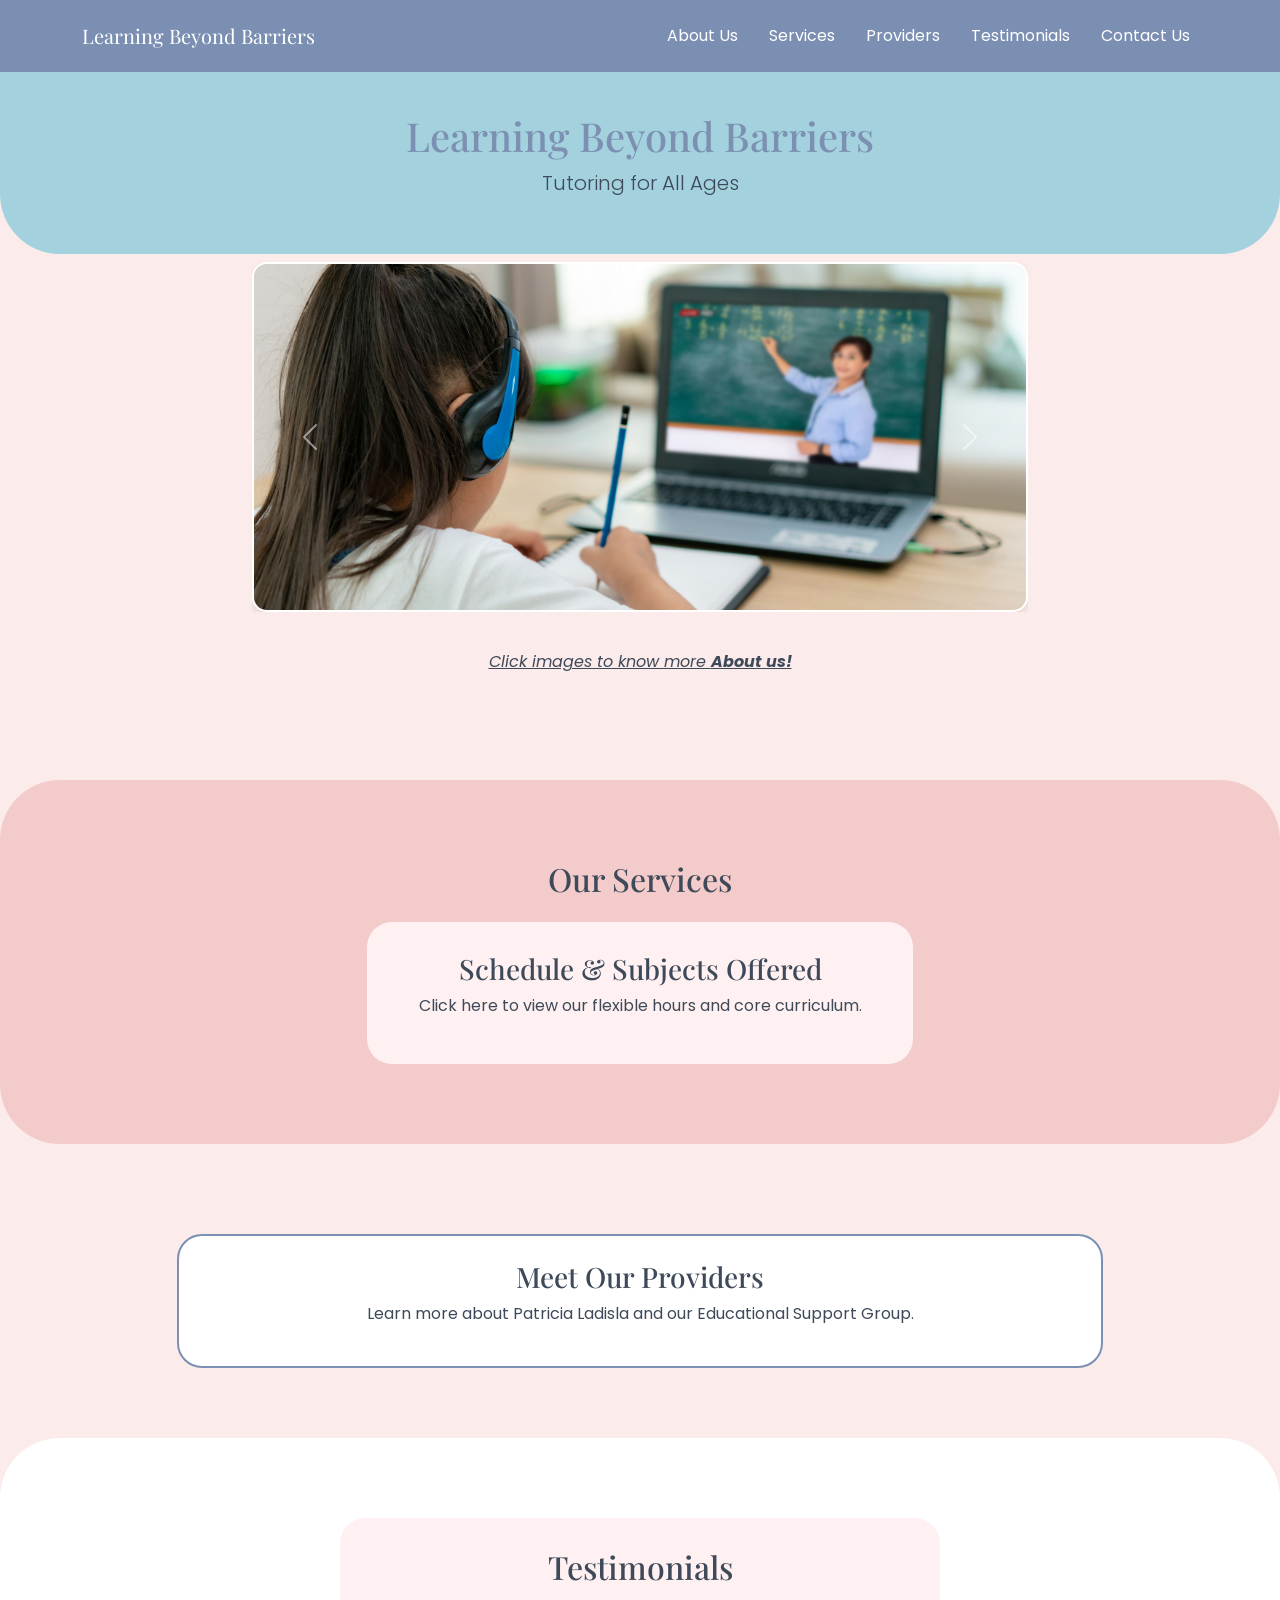
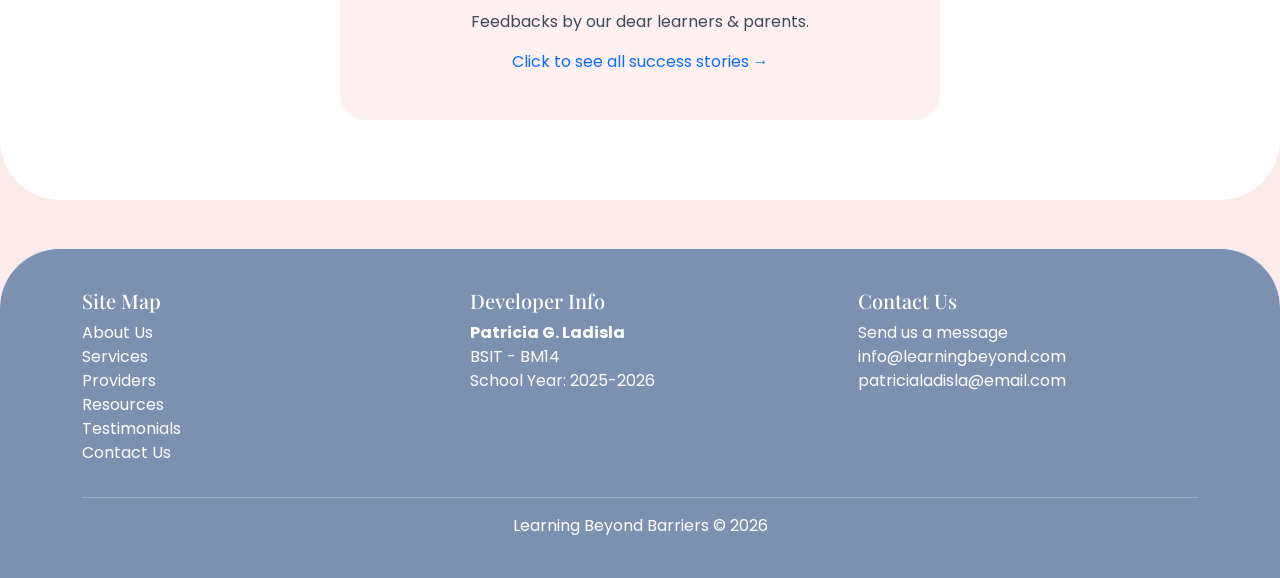
==== index.html @ 4f5c633d "Add files via upload" ====
<!DOCTYPE html>
<html lang="en">
<head>
    <meta charset="UTF-8">
    <meta name="viewport" content="width=device-width, initial-scale=1.0">
    <title>Learning Beyond Barriers</title>
    <link href="https://fonts.googleapis.com/css2?family=Playfair+Display:wght@700&family=Poppins:wght@300;400;600&display=swap" rel="stylesheet">
    <link href="https://cdn.jsdelivr.net/npm/bootstrap@5.3.0/dist/css/bootstrap.min.css" rel="stylesheet">
    <link rel="stylesheet" href="homepage.css">
    <style>
     
        body { background-color: #fcebeb; }
        
        .navbar { background-color: #7c90b1; }
        .navbar-brand, .nav-link { color: white !important; }

        .hero-section { padding: 40px 0; text-align: center; }
        .hero-section h1 { font-family: 'Playfair Display'; color: #7c90b1; }

     
        .carousel-container {
            max-width: 800px;
            margin: 0 auto;
        }

        .carousel-item img {
            width: 100%;
            height: 350px; 
            object-fit: cover;
            border-radius: 15px;
            box-shadow: 0 4px 8px rgba(0,0,0,0.1);
            border: 2px solid #fff;
            transition: transform 0.3s ease;
            cursor: pointer;
        }

        .carousel-item a:hover img {
            transform: scale(1.01);
            filter: brightness(92%);
        }

        
        section { padding: 30px 0; }
        
        .clickable-card {
            background: #fff1f1;
            border-radius: 25px;
            padding: 30px;
            cursor: pointer;
            transition: 0.3s;
            border: none;
        }
        .clickable-card:hover { transform: scale(1.02); }

        .footer { background-color: #7c90b1; color: white; padding: 40px 0; }
        .footer a { color: white; text-decoration: none; }
    </style>
</head>
<body>

    <nav class="navbar navbar-expand-lg sticky-top">
        <div class="container">
            <a class="navbar-brand" href="index.html">Learning Beyond Barriers</a>
            <div class="collapse navbar-collapse" id="navbarNav">
                <ul class="navbar-nav ms-auto">
                    <li class="nav-item"><a class="nav-link" href="about.html">About Us</a></li>
                    <li class="nav-item"><a class="nav-link" href="services.html">Services</a></li>
                    <li class="nav-item"><a class="nav-link" href="providers.html">Providers</a></li>
                    <li class="nav-item"><a class="nav-link" href="testimonials.html">Testimonials</a></li>
                    <li class="nav-item"><a class="nav-link" href="contact.html">Contact Us</a></li>
                </ul>
            </div>
        </div>
    </nav>

    <header class="hero-section">
        <div class="container">
            <h1>Learning Beyond Barriers</h1>
            <p class="lead">Tutoring for All Ages</p>
        </div>
    </header>

    <div class="container py-2 text-center carousel-container">
        <div id="imageSlider" class="carousel slide carousel-fade" data-bs-ride="carousel">
            <div class="carousel-inner">
                <div class="carousel-item active" data-bs-interval="3000">
                    <a href="about.html">
                        <img src="tutor.jpg" alt="Tutoring class">
                    </a>
                </div>
                <div class="carousel-item" data-bs-interval="3000">
                    <a href="about.html">
                        <img src="hi.jpg" alt="Math Session">
                    </a>
                </div>
                <div class="carousel-item" data-bs-interval="3000">
                    <a href="about.html">
                        <img src="class.jpeg" alt="Learning Environment">
                    </a>
                </div>
            </div>
            <button class="carousel-control-prev" type="button" data-bs-target="#imageSlider" data-bs-slide="prev">
                <span class="carousel-control-prev-icon" aria-hidden="true"></span>
            </button>
            <button class="carousel-control-next" type="button" data-bs-target="#imageSlider" data-bs-slide="next">
                <span class="carousel-control-next-icon" aria-hidden="true"></span>
            </button>
        </div>
    </div>

    <section id="about-preview" class="container text-center">
        <p><i><u> Click images to know more <b>About us!</b></u></i></p>
    </section>

    <section id="services" class="services-overview">
        <div class="container">
            <h2 class="text-center mb-4">Our Services</h2>
            <div class="row g-4 justify-content-center">
                <div class="col-md-6">
                    <div class="clickable-card text-center" onclick="window.location.href='services.html'">
                        <h3>Schedule & Subjects Offered</h3>
                        <p>Click here to view our flexible hours and core curriculum.</p>
                    </div>
                </div>
            </div>
        </div>
    </section>

    <section id="providers-link" class="container text-center">
        <div class="row justify-content-center">
            <div class="col-md-10">
                <div class="clickable-card text-center py-4" onclick="window.location.href='providers.html'" style="border: 2px solid #7c90b1; background: white;">
                    <h3>Meet Our Providers</h3>
                    <p>Learn more about Patricia Ladisla and our Educational Support Group.</p>
                </div>
            </div>
        </div>
    </section>
    <section id="testimonials-preview" class="testimonials-section">
        <div class="container text-center">
            <div class="clickable-card mx-auto" style="max-width: 600px;" onclick="window.location.href='testimonials.html'">
                <h2 class="mb-4">Testimonials</h2>
                <p>Feedbacks by our dear learners & parents.</p>
                <p class="text-primary">Click to see all success stories &rarr;</p>
            </div>
        </div>
    </section>

    <footer class="footer mt-5">
        <div class="container">
            <div class="row g-5 text-md-start text-center">
                <div class="col-md-4">
                    <h5>Site Map</h5>
                    <ul class="list-unstyled">
                        <li><a href="about.html">About Us</a></li>
                        <li><a href="services.html">Services</a></li>
                        <li><a href="providers.html">Providers</a></li>
                        <li><a href="#resources">Resources</a></li>
                        <li><a href="testimonials.html">Testimonials</a></li>
                        <li><a href="contact.html">Contact Us</a></li>
                    </ul>
                </div>
                <div class="col-md-4">
                    <h5>Developer Info</h5>
                    <p><strong>Patricia G. Ladisla</strong><br>BSIT - BM14<br>School Year: 2025-2026</p>
                </div>
                <div class="col-md-4" id="contact-section">
                    <h5>Contact Us</h5>
                    <p><a href="contact.html">Send us a message</a><br>info@learningbeyond.com<br>patricialadisla@email.com</p>
                </div>
            </div>
            <hr>
            <p class="text-center mb-0">Learning Beyond Barriers &copy; 2026</p>
        </div>
    </footer>

    <script src="https://cdn.jsdelivr.net/npm/bootstrap@5.3.0/dist/js/bootstrap.bundle.min.js"></script>
</body>
</html>
---- homepage.css ----
:root {
    --light-blue: #A3D1DE;  
    --slate-blue: #7B8FB3;  
    --muted-pink: #F4CBCB;  
    --soft-blush: #FFF0F0;  
    --text-dark: #3E4A59;
}

body { 
    font-family: 'Poppins', sans-serif; 
    background-color: var(--soft-blush); 
    color: var(--text-dark); 
    scroll-behavior: smooth; 
    overflow-x: hidden;
}

h1, h2, h3, h5 { 
    font-family: 'Playfair Display', serif; 
}

.navbar { 
    background-color: var(--slate-blue) !important; 
    padding: 1rem 0; 
}

.navbar-brand { 
    font-family: 'Playfair Display', serif; 
    color: white !important; 
}

.nav-link { 
    color: white !important; 
    transition: 0.3s; 
    margin-left: 15px; 
}

.hero-section { 
    background-color: var(--light-blue); 
    padding: 80px 0; 
    text-align: center; 
    border-bottom-left-radius: 60px; 
    border-bottom-right-radius: 60px; 
}

.laptop-console {
    max-width: 450px; 
    margin: -50px auto 40px;
    background: #333;
    padding: 10px;
    border-radius: 15px 15px 5px 5px;
    box-shadow: 0 15px 40px rgba(0,0,0,0.15);
    position: relative;
    z-index: 10;
}

.screen { 
    background: white; 
    border-radius: 5px; 
    overflow: hidden; 
    border: 2px solid #222; 
}

.screen img { 
    width: 100%; 
    height: 200px; 
    object-fit: cover; 
    display: block; 
}

.base { 
    height: 8px; 
    background: #222; 
    width: 106%; 
    margin-left: -3%; 
    border-radius: 0 0 10px 10px; 
}

.services-overview { 
    background-color: var(--muted-pink); 
    padding: 80px 0; 
    border-radius: 60px; 
    margin: 60px 0; 
}

.testimonials-section { 
    background-color: white; 
    padding: 80px 0; 
    border-radius: 60px; 
    margin: 40px 0; 
}

.clickable-card {
    background: rgba(255, 255, 255, 0.6);
    padding: 30px;
    border-radius: 30px;
    border: none;
    transition: 0.3s;
}

.clickable-card:hover { 
    background: white; 
    transform: translateY(-10px); 
    box-shadow: 0 15px 30px rgba(0,0,0,0.1); 
    cursor: pointer; 
}

.footer { 
    background-color: white; 
    padding: 60px 0; 
    border-radius: 60px 60px 0 0; 
    border-top: 1px solid #eee; 
}

.modal-content {
    border-radius: 30px;
    border: none;
    padding: 1rem;
}
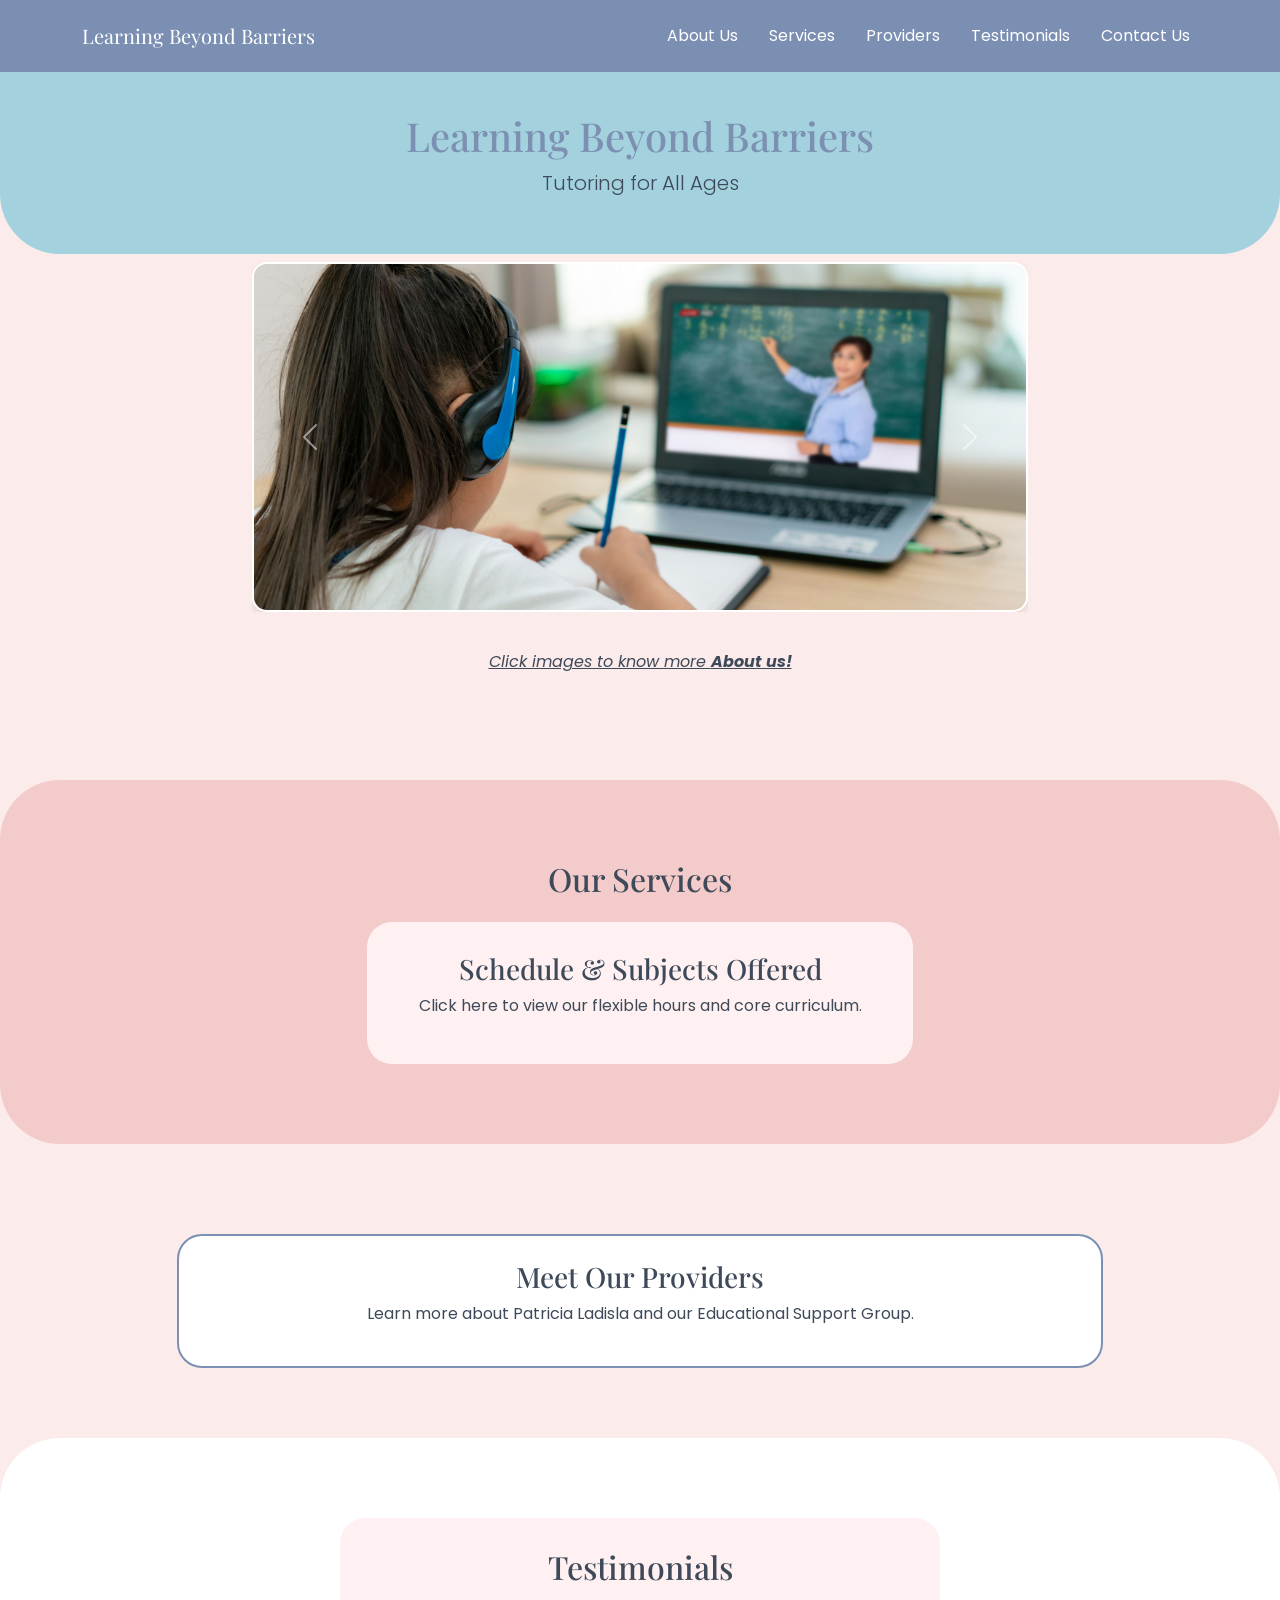
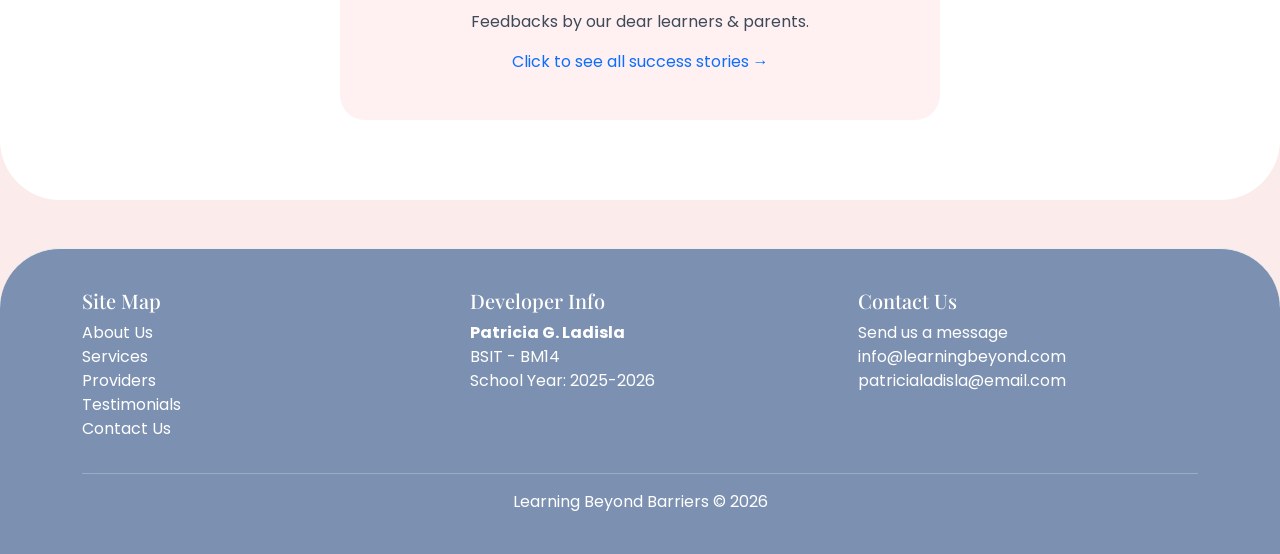
==== commit f7590569: "Update index.html" ====
--- a/index.html
+++ b/index.html
@@ -155,7 +155,6 @@
                         <li><a href="about.html">About Us</a></li>
                         <li><a href="services.html">Services</a></li>
                         <li><a href="providers.html">Providers</a></li>
-                        <li><a href="#resources">Resources</a></li>
                         <li><a href="testimonials.html">Testimonials</a></li>
                         <li><a href="contact.html">Contact Us</a></li>
                     </ul>
@@ -176,4 +175,5 @@
 
     <script src="https://cdn.jsdelivr.net/npm/bootstrap@5.3.0/dist/js/bootstrap.bundle.min.js"></script>
 </body>
-</html>+
+</html>
